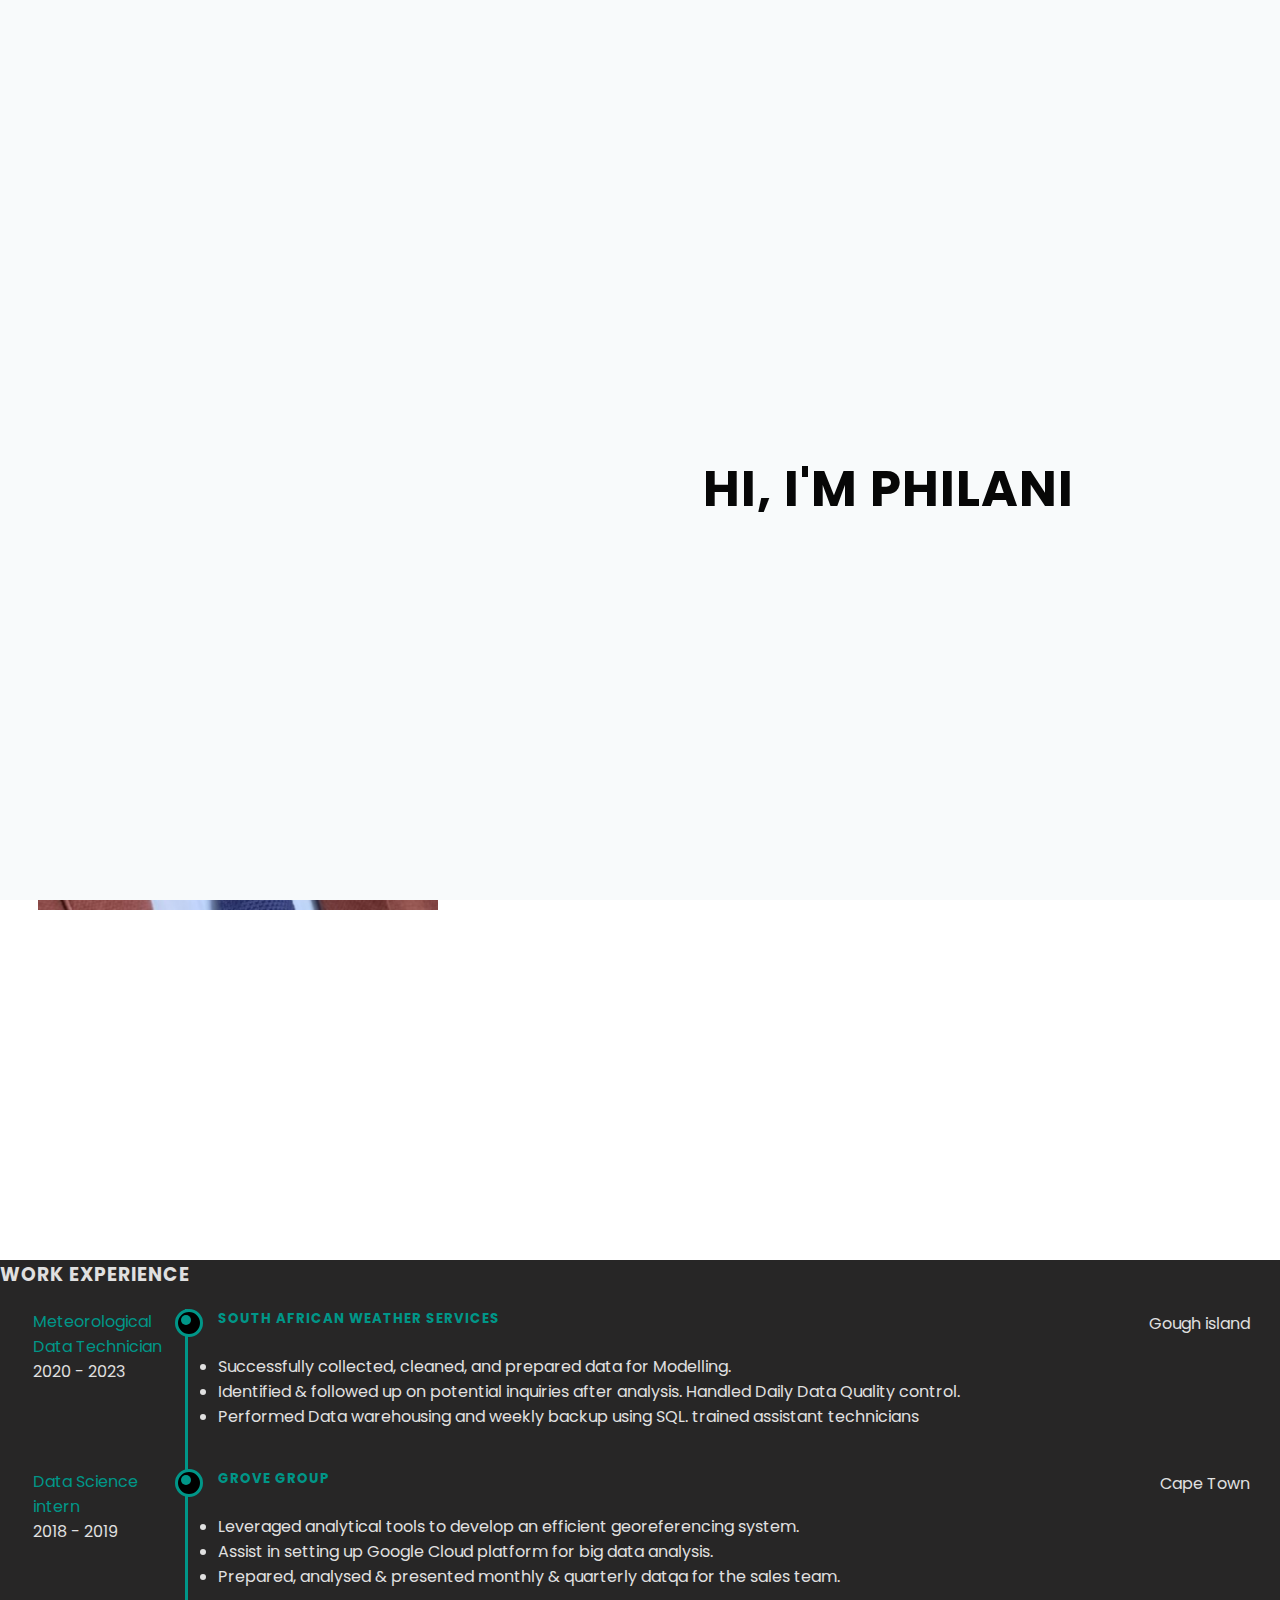
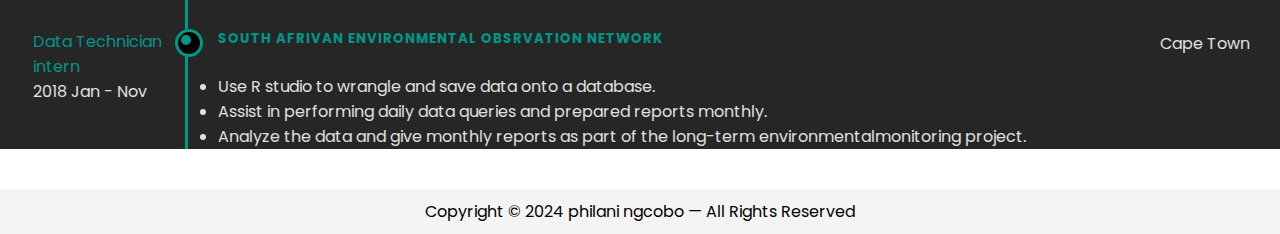
==== Portfilio.html @ a83c05d4 "updated portforlio" ====
<!DOCTYPE html>
<html lang="en">
    
<head>
    <meta charset="UTF-8">
    <meta http-equiv="X-UA-Compatable" content="IE=edge">
    <meta name="viewport" content="width=device-width, initial-scale=1.0">
    <title>Philani's PortFolio Web site</title>
    <link rel="stylesheet" href="style.css">

    <!-- Boxicons CSS -->
    <link href="https://unpkg.com/boxicons@2.1.4/css/boxicons.min.css" rel="stylesheet">
</head>

<body onload="document.body.style.opacity='1'" style="opacity: 1;">
    <div class="hero">
        <div class="nav">
            <div class="logo">
                <h2>About Me.</h2>
            </div>
            <div class="link">
                <ul>
                  <li><a href="#" class="active">Experience</a></li>
                    <li><a href="#">projects</a></li>
                    <li><a href="#">Contact</a></li>
                </ul>
            </div>
        </div>

        <section class="home">
            <img src="Untitled design.png" alt="men" class="men">  
            <div class="home-content">
                <h1>Hi, i'm Philani</h1>
                <h3>System developer & Automation Testing</h3>
                <p>Spatial Data Analyst with an understanding of the ETL processes <br>
                   with +3 years of experience in data processing, management and,<br>
                  interpretation for driving business decisions.</p><br>

                <div class="btn">
                    <button type="submit">Download CV</button>
                    <button type="submit" class="btn-2">Hire Me</button>
                </div>

                <div class="social">
                    <i class="bx bxl-github"></i>
                    <i class="bx bxl-linkedin"></i>
                    <i class="bx bxl-twitter"></i>
                </div>
            </div>
        </section>
<!--
        <div class="Skills">
          <i class='bx bxl-python'></i>
          <i class='bx bxl-html5'></i>
          <i class='bx bxl-css3'></i>
          <i class='bx bxl-postgresql'></i>
      </div>
    -->
    </div> <br><br>

    <!--Work experience-->
    <div class="container">
        <h3 class="text-center">Work Experience</h3>
        <div class="experience">
          <div class="item">
            <h5 class="company-name">South African Weather Services</h5>
            <div class="location"><i class="fa fa-map-marker" aria-hidden="true"></i>Gough island</div><br>
            <div class="job-info">
              <div class="title">Meteorological<br> Data Technician </div>
              <div>2020 - 2023</div>
            </div>
            <div>
              <ul class="fa-ul">
                <li><i class="fa-li fa fa-hand-o-right"></i>Successfully collected, cleaned, and prepared data for Modelling.</li>
                <li><i class="fa-li fa fa-hand-o-right"></i>Identified & followed up on potential inquiries after analysis. Handled Daily Data Quality control.</li>
                <li><i class="fa-li fa fa-hand-o-right"></i>Performed Data warehousing and weekly backup using SQL. trained assistant technicians</li>
              </ul>
            </div>
          </div>
      
          <div class="item">
            <h5 class="company-name">Grove Group</h5>
            <div class="location"><i class="fa fa-map-marker" aria-hidden="true"></i>Cape Town</div><br>
            <div class="job-info">
              <div class="title">Data Science<br> intern</div>
              <div>2018 - 2019</div>
            </div>
            <div>
              <ul class="fa-ul">
                <li><i class="fa-li fa fa-hand-o-right"></i>Leveraged analytical tools to develop an efficient georeferencing system.</li>
                <li><i class="fa-li fa fa-hand-o-right"></i>Assist in setting up Google Cloud platform for big data analysis.</li>
                <li><i class="fa-li fa fa-hand-o-right"></i>Prepared, analysed & presented monthly & quarterly datqa for the sales team.</li>
              </ul>
            </div>
          </div>
      
          <div class="item">
              <h5 class="company-name">South Afrivan Environmental Obsrvation Network</h5>
              <div class="location"><i class="fa fa-map-marker" aria-hidden="true"></i>Cape Town</div><br>
              <div class="job-info">
                <div class="title">Data Technician<br> intern</div>
                <div>2018 Jan - Nov</div>
              </div>
              <div>
                <ul class="fa-ul">
                  <li><i class="fa-li fa fa-hand-o-right"></i>Use R studio to wrangle and save data onto a database.</li>
                  <li><i class="fa-li fa fa-hand-o-right"></i>Assist in performing daily data queries and prepared reports monthly.</li>
                  <li><i class="fa-li fa fa-hand-o-right"></i>Analyze the data and give monthly reports as part of the long-term environmentalmonitoring project.</li>
                </ul>
              </div>
            </div>
        </div>
      </div>

<!--
  <section id="contact">
    <h2>~ Keep in Touch ~</h2>

    <button class="btn btn-default td-btn outline white">Send me a message!</button>

  </section>
  -->
</body>

<footer>
  <p>Copyright © 2024 philani ngcobo — All Rights Reserved</p>
</footer>
</html>
---- style.css ----
@import url('https://fonts.googleapis.com/css2?family=Poppins:wght@200;300;500;600;700;900&display=swap');

* {
    margin: 0;
    padding: 0;
    font-family: 'Poppins', sans-serif;
}

body {
    opacity: 5;
    transition: opacity 3s;
}

.hero {
    width: 100%;
    padding-bottom: 0;

}
.logo {
    font-size: large;
    color: #2ca6b6;
    font-weight: 600;
    position: left;
}

.logo::before {
    content: '';
    position:absolute;
    top: 0;
    right: 0;
    width: 100%;
    height: 100%;
    background: #f8fafb;
    animation: showRight 1s ease forwards;
    animation-delay: .4s;
}

.nav {
    display: flex;
    justify-content: space-between;
    align-items: center;
    padding: 60px 100px;
}

.nav .link ul {
    display: flex;
    align-items: center;
    justify-content: center;
    gap: 2rem;
    list-style: none;
}

.nav .link ul a {
    text-decoration: none;
    color: #02081d;
    font-weight: 600;
    transition: .5s;
}

ul a .active {
    color: #0e34f1;
}

.nav .link ul a:hover {
    color: #0e34f1;
}

.home {
    display: flex;
    align-items: center;
    justify-content: center;
    gap: 6rem;
    margin-top: 0;    

}

.home .men {
    width: 400px;
    transition: all 2000ms ease;
    cursor: pointer;
}

.home .men:hover{
    transform: scale(1.3);
}

.home .home-content {
    text-align: center;
    color: #070707;
}

.home .home-content h1 {
    font-size: 50px;
    position: relative;

}


.home-content h3 {
    font-size: 30px;
    margin-bottom: 20px;
    background: #afeef2;
    max-width: 800px;
}

.home .btn button {
    padding: 8px 20px;
    background: transparent;
    border-radius: 30px;
    border: 1px solid #2a2a2a;
    margin-right: 1rem;
    margin-bottom: 25px;
    cursor: pointer;
}

.home .btn .btn-2 {
    padding: auto;
    background: #2a2a2a;
    color: #fff;
    border: none;
    outline: none;
    transition: all 2000ms ease-in-out;

}

.home .btn .btn-2:hover {
    background: #288fe9;
    transform: scale(1.1);
}

.social i {
    color: #2a2a2a;
    font-size: 40px;
    margin: 0px 14px;
    transition: all 2000ms ease-in-out;
    cursor: pointer;
    border: 2px solid #2a2a2a;
    border-radius: 50%;
    margin-bottom: 50px;
}


.social i:hover {
    color: #14bee8;
}
/* key frame animation */
@keyframes showRight {
    100%{
        width: 0;
    }
}

/*
.Skills {
  color: #2a2a2a;
  font-size: 40px;
  margin: 0px 14px;
  transition: all 2000ms ease-in-out;
  cursor: pointer;
  border: 2px solid #2a2a2a;
  margin-bottom: 50px;
}
.Skills :hover {
  color: #f58282;
}
/* key frame animation */

@keyframes showRight {
  100%{
      width: 0;
  }
}
/* Experience */

@import url("https://cdnjs.cloudflare.com/ajax/libs/twitter-bootstrap/4.1.1/css/bootstrap.css");
@import url("https://cdnjs.cloudflare.com/ajax/libs/font-awesome/4.7.0/css/font-awesome.min.css");
@import url("https://fonts.googleapis.com/css?family=Maven+Pro:400,500,700,900");
@import url("https://fonts.googleapis.com/css?family=Cabin:700");
html, body {
  width: 100%;
  height: 100%;
}

.container {
  margin-top: 100px;
  font-family: "Maven Pro", sans-serif;
  color: #E0E0E0;
  background-color: #272626;
  position: relative;
  -webkit-tap-highlight-color: rgba(224, 224, 224, 0.2);
}

section {
  min-height: 100vh;
  padding-top: 50px;
}
@media (max-width: 768px) {
  section {
    padding-top: 10px;
  }
}

h1, h2, h3, h4, h5, h6 {
  font-weight: 700;
  letter-spacing: 1px;
  text-transform: uppercase;
}

a {
  transition: all 0.2s ease-in-out;
  color: #009688;
}
a:hover, a:focus {
  text-decoration: none;
  color: #00302c;
}

.sectionHeading {
  margin-bottom: 20px;
  color: #009688;
}

::-moz-selection {
  background: #fcfcfc;
  background: rgba(224, 224, 224, 0.2);
  text-shadow: none;
}

::selection {
  background: #fcfcfc;
  background: rgba(224, 224, 224, 0.2);
  text-shadow: none;
}

img::-moz-selection {
  background: transparent;
}

img::selection {
  background: transparent;
}

img::-moz-selection {
  background: transparent;
}

.shadow-nohover {
  box-shadow: 0px 2px 4px -1px rgba(0, 0, 0, 0.2), 0px 4px 5px 0px rgba(0, 0, 0, 0.14), 0px 1px 10px 0px rgba(0, 0, 0, 0.12);
  transition: box-shadow 0.28s cubic-bezier(0.4, 0, 0.2, 1);
}

@-webkit-keyframes animatop {
  0% {
    opacity: 0;
    bottom: -500px;
  }
  100% {
    opacity: 1;
    bottom: 0px;
  }
}

@keyframes animatop {
  0% {
    opacity: 0;
    bottom: -500px;
  }
  100% {
    opacity: 1;
    bottom: 0px;
  }
}
@-webkit-keyframes rotatemagic {
  0% {
    opacity: 0;
    transform: rotate(0deg);
    top: -24px;
    left: -253px;
  }
  100% {
    transform: rotate(-30deg);
    top: -24px;
    left: -78px;
  }
}
@keyframes rotatemagic {
  0% {
    opacity: 0;
    transform: rotate(0deg);
    top: -24px;
    left: -253px;
  }
  100% {
    transform: rotate(-30deg);
    top: -24px;
    left: -78px;
  }
}
h3 {
  margin: 20px 0;
}

.experience {
  border-left: 3px solid #009688;
  padding: 0 30px;
  margin-left: 185px;
}
@media (max-width: 767px) {
  .experience {
    margin-left: 0;
    padding-right: 0;
  }
}
.experience .item {
  position: relative;
  margin-bottom: 40px;
}
.experience .item::before {
  content: "";
  position: absolute;
  left: -43px;
  top: 0;
  width: 22px;
  height: 22px;
  border-radius: 50%;
  background: #000000;
  border: 3px solid #009688;
}
.experience .item::after {
  content: "";
  position: absolute;
  left: -37px;
  top: 6px;
  width: 10px;
  height: 10px;
  border-radius: 50%;
  background: #009688;
}
.experience .company-name {
  color: #009688;
}
.experience .location {
  position: absolute;
  right: 0;
  top: 2px;
}
.experience .location .fa {
  margin-right: 8px;
}
.experience .job-info {
  position: absolute;
  left: -185px;
  top: 0;
}
.experience .job-info .title {
  color: #009688;
}
@media (max-width: 767px) {
  .experience .job-info {
    position: static;
    margin-bottom: 1rem;
  }
}
/*
#contact {
  background-color: #63e4f5; 
  padding: 15px;
  border-radius: 0.5%;
  text-align: center;
}
*/
footer {
  background-color: #f4f4f4;
  text-align: center;
  padding: 10px;
}
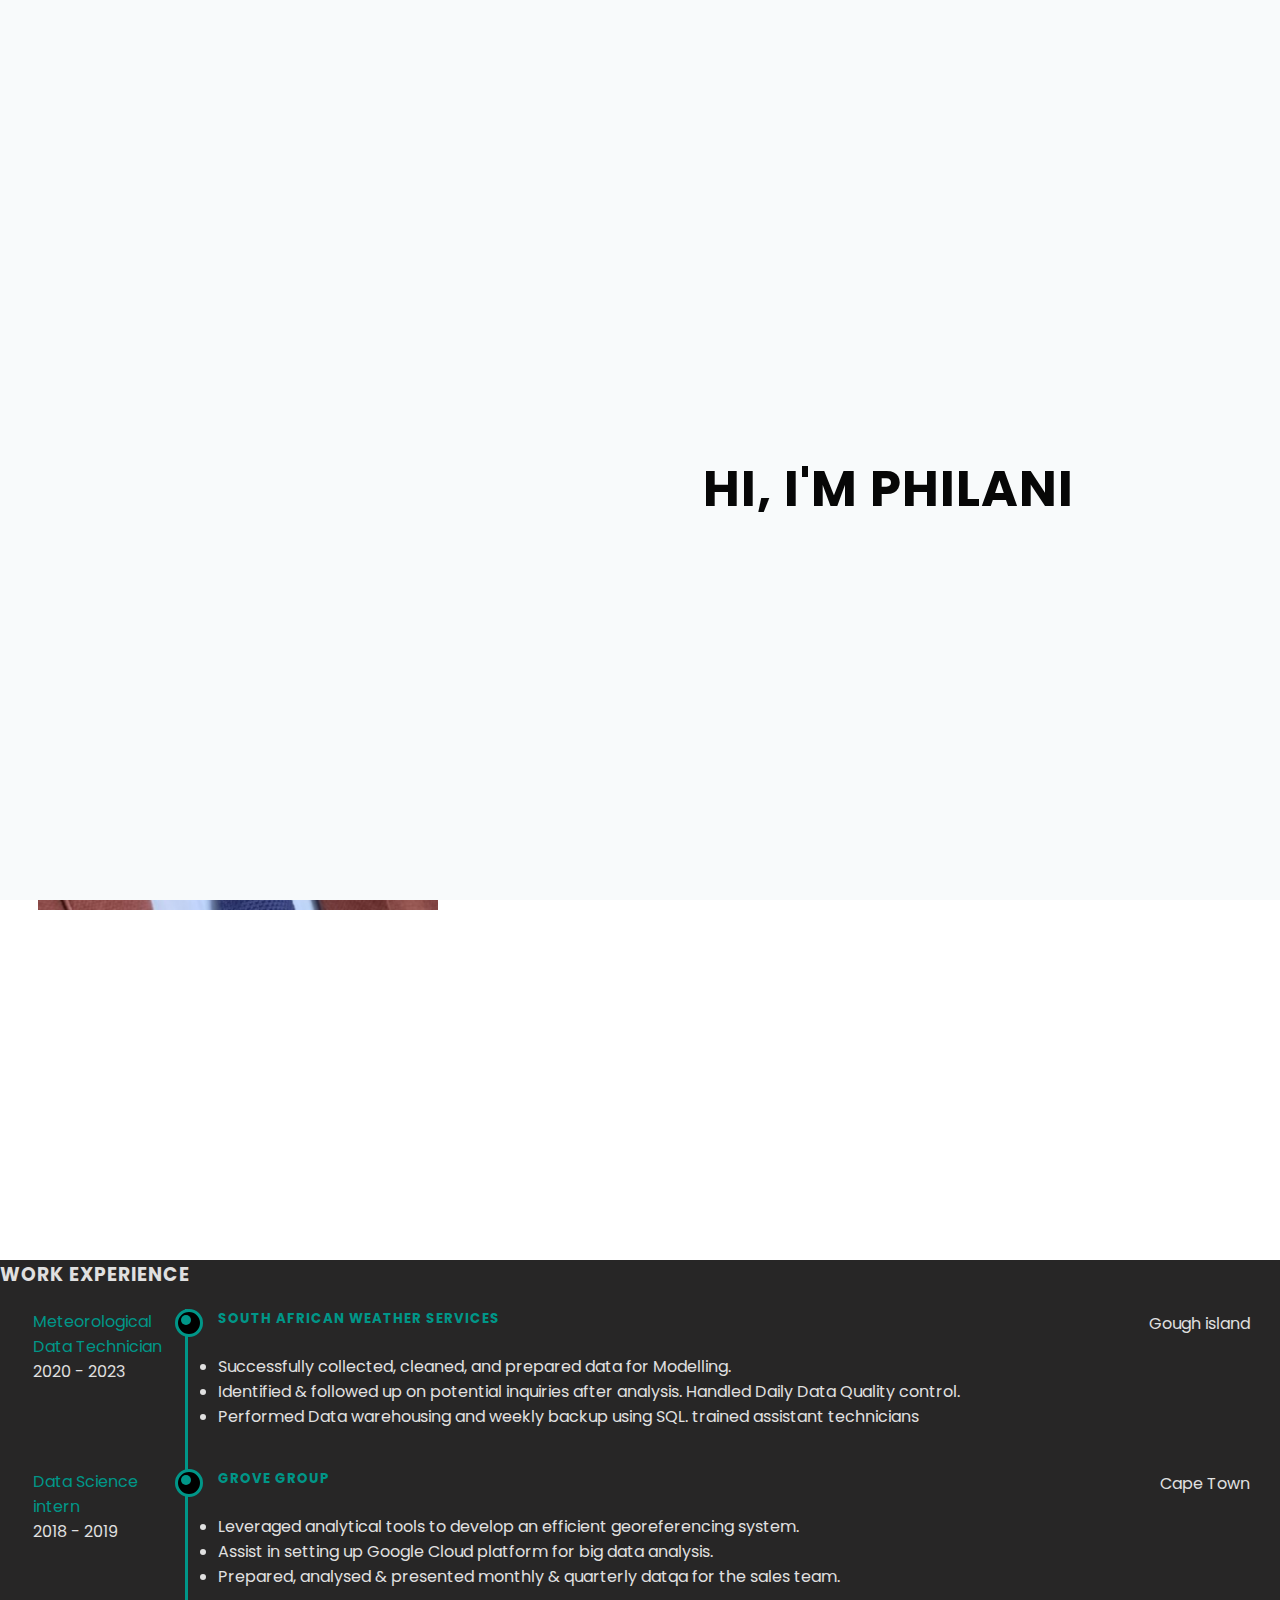
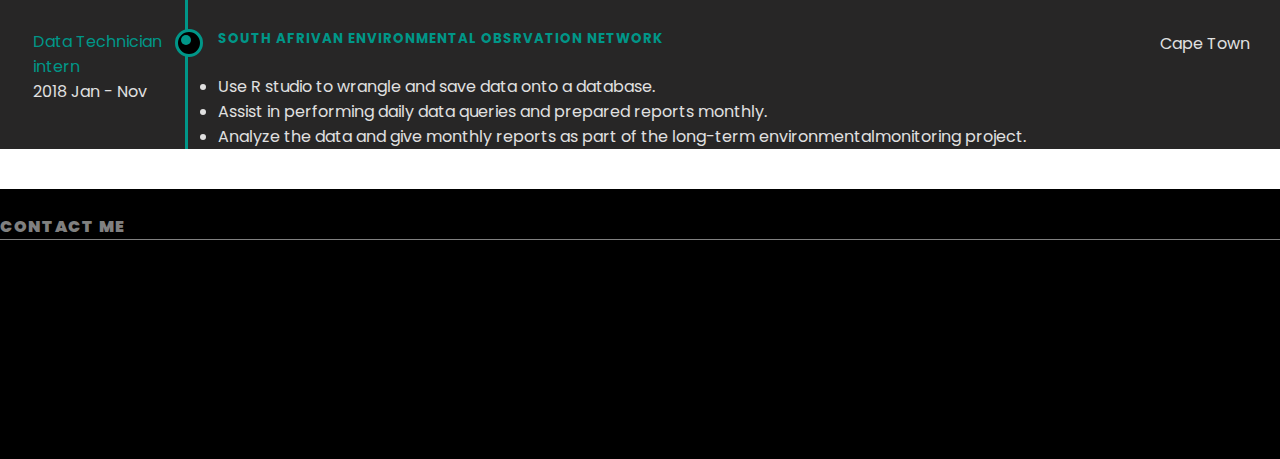
==== commit 88e1b4ce: "contact" ====
--- a/Portfilio.html
+++ b/Portfilio.html
@@ -112,17 +112,42 @@
         </div>
       </div>
 
-<!--
-  <section id="contact">
-    <h2>~ Keep in Touch ~</h2>
+    <!--Contact start -->
+  <div class="container-fluid contact" id="contact">
+    <div class="row">
+      <div class="col-sm-12">
+      <div class="col-sm-4">
+        <br/><h4 id="contact-title"><b>CONTACT ME</b></h4>
+        <span class="info">
+          <h4>Toll Free: 888-968-6822<br/>
+           Phone: 9999999999<br/>
+           @ : dnvvssc@gmail.com</h4><br/>
+        </span>
+         
+      </div>
+      
+      
+        <div class="col-sm-8 awesome"></br><br/>
+       
+        <div class="col-sm-12">
+          <div class="col-sm-4"><h4><a href="https://www.facebook.com/?ref=tn_tnmn" target="_blank"><i class="fa fa-facebook "></i></a></h4></div>
+          <div class="col-sm-4"><h4> <a href="https://twitter.com/devallacharan" target="_blank"><i class="fa fa-twitter "></i></a></h4></div>
+            <div class="col-sm-4"><a href="https://plus.google.com/u/0/117496165810854477364" target="_blank"><h4><i class="fa fa-google-plus-square "></i></a></div>
+             </div>
+          </h4>
+        
+        </div>
+    </div>
+   </div>
+    <div class="row">
+      <div class="col-sm-12">
+        <p id="final">Copyright © 2017 | All rights reserved</p>
+      </div>
+    </div>
+    
+</div>
+  </div>
+  <!--Contact End -->
 
-    <button class="btn btn-default td-btn outline white">Send me a message!</button>
-
-  </section>
-  -->
 </body>
-
-<footer>
-  <p>Copyright © 2024 philani ngcobo — All Rights Reserved</p>
-</footer>
 </html>--- a/style.css
+++ b/style.css
@@ -150,7 +150,7 @@
     }
 }
 
-/*
+
 .Skills {
   color: #2a2a2a;
   font-size: 40px;
@@ -361,16 +361,62 @@
     margin-bottom: 1rem;
   }
 }
-/*
-#contact {
-  background-color: #63e4f5; 
-  padding: 15px;
-  border-radius: 0.5%;
-  text-align: center;
-}
-*/
-footer {
-  background-color: #f4f4f4;
-  text-align: center;
-  padding: 10px;
-}+.contact{
+  height:30%;
+  background:black;
+}
+
+.cl{
+  clear:both;
+}
+#contact-title{
+  font-weight:bold;
+  color:grey;
+  border-bottom:solid 1px grey;
+}
+
+.info{
+  
+}
+
+
+.awesome i {
+  font-size:2.5em;
+  color:white;
+  float:center;
+}
+
+.awesome{
+  margin-top:1%;
+ 
+  widtth:100%;
+
+}
+.awesome h4 a :hover{
+  color:#ff6060;
+ 
+}
+
+#final{
+   font-family: 'Raleway', sans-serif;
+  border-top:solid 0.5px;
+}
+
+/*css for map*/
+.iframe-container{
+    position: relative;
+    width: 100%;
+    padding-bottom: 56.25%; /* Ratio 16:9 ( 100%/16*9 = 56.25% ) */
+}
+.iframe-container > *{
+    display: block;
+    position: absolute;
+    top: 0;
+    right: 0;
+    bottom: 0;
+    left: 0;
+    margin: 0;
+    padding: 0;
+    height: 100%;
+    width: 100%;
+}
